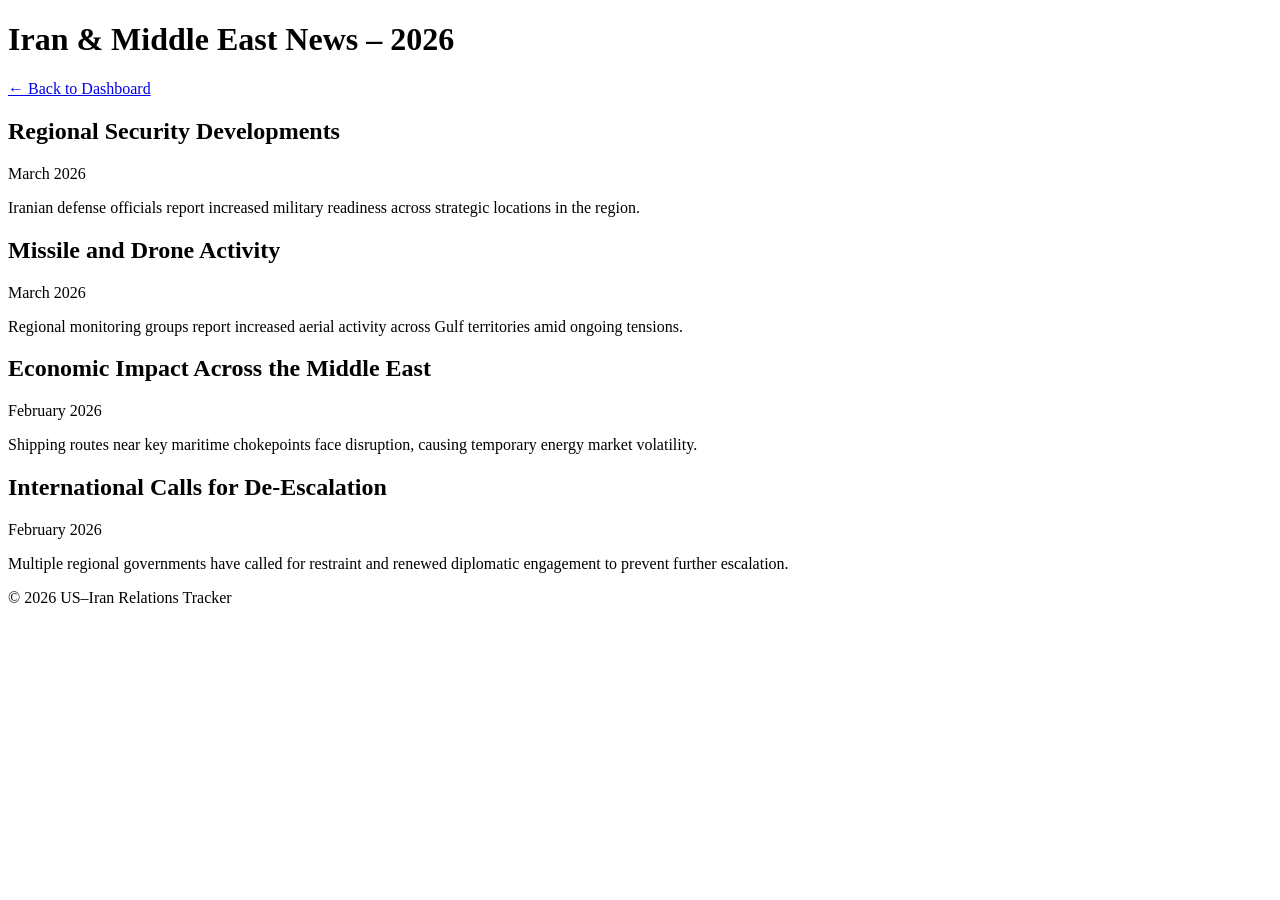
==== iran/iranlink.html @ 9f370c87 "Add iranlink.html for Iran and Middle East news" ====
<!DOCTYPE html>
<html lang="en">
<head>
    <meta charset="UTF-8">
    <title>Iran & Middle East News – 2026</title>
    <link rel="stylesheet" href="../style.css">
</head>
<body>

<header>
    <h1>Iran & Middle East News – 2026</h1>
    <a href="../index.html" class="card">← Back to Dashboard</a>
</header>

<section class="section-container">

    <article class="news-article">
        <h2>Regional Security Developments</h2>
        <p class="date">March 2026</p>
        <p>
            Iranian defense officials report increased military readiness
            across strategic locations in the region.
        </p>
    </article>

    <article class="news-article">
        <h2>Missile and Drone Activity</h2>
        <p class="date">March 2026</p>
        <p>
            Regional monitoring groups report increased aerial activity
            across Gulf territories amid ongoing tensions.
        </p>
    </article>

    <article class="news-article">
        <h2>Economic Impact Across the Middle East</h2>
        <p class="date">February 2026</p>
        <p>
            Shipping routes near key maritime chokepoints face disruption,
            causing temporary energy market volatility.
        </p>
    </article>

    <article class="news-article">
        <h2>International Calls for De-Escalation</h2>
        <p class="date">February 2026</p>
        <p>
            Multiple regional governments have called for restraint and renewed
            diplomatic engagement to prevent further escalation.
        </p>
    </article>

</section>

<footer>
    <p>© 2026 US–Iran Relations Tracker</p>
</footer>

</body>
</html>
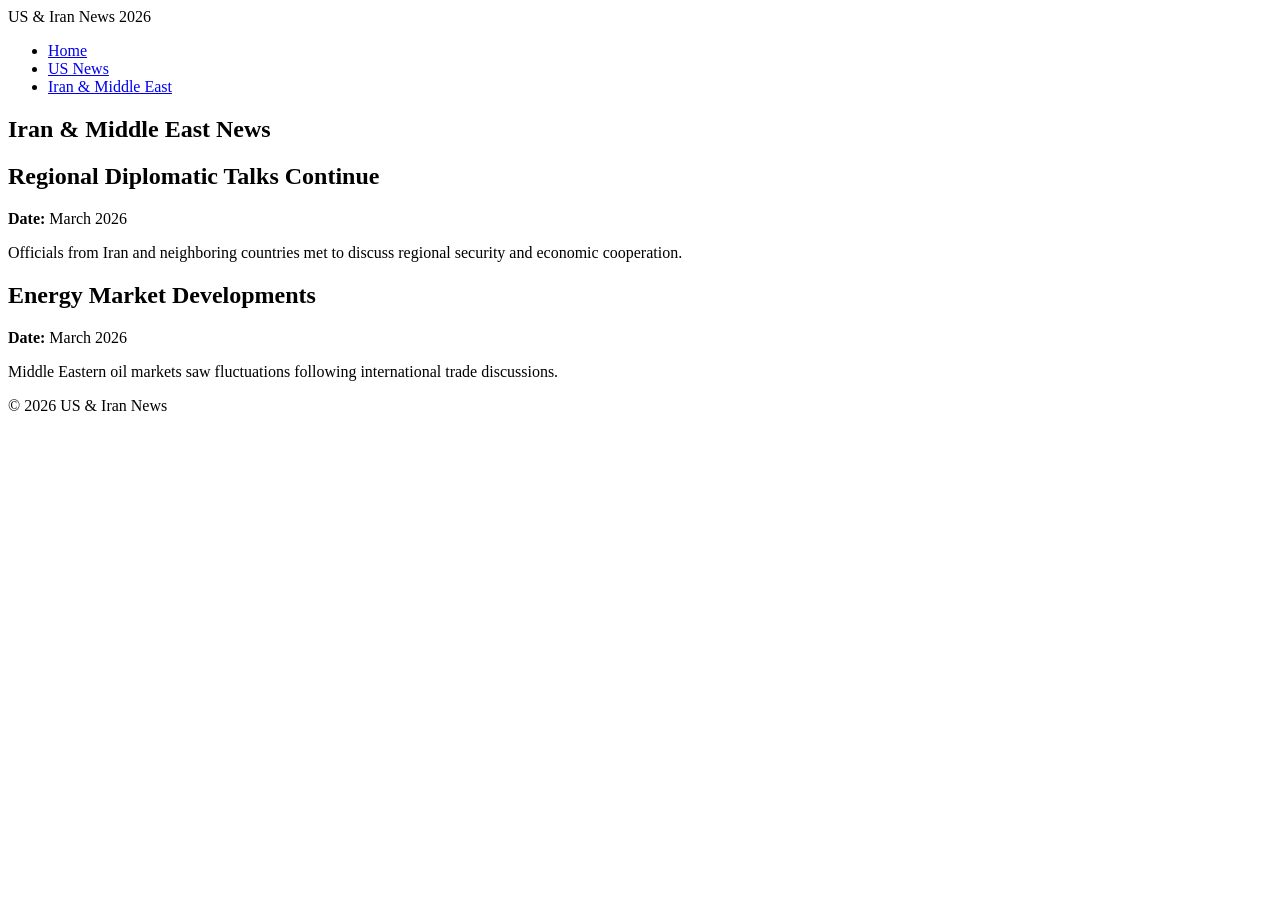
==== commit 9acf8e7c: "Refactor Iran news page structure and titles Updated titles and article structure for clarity." ====
--- a/iran/iranlink.html
+++ b/iran/iranlink.html
@@ -2,59 +2,41 @@
 <html lang="en">
 <head>
     <meta charset="UTF-8">
-    <title>Iran & Middle East News – 2026</title>
+    <title>Iran & Middle East News - 2026</title>
     <link rel="stylesheet" href="../style.css">
 </head>
 <body>
 
-<header>
-    <h1>Iran & Middle East News – 2026</h1>
-    <a href="../index.html" class="card">← Back to Dashboard</a>
-</header>
+<nav>
+    <div class="logo">US & Iran News 2026</div>
+    <ul>
+        <li><a href="../index.html">Home</a></li>
+        <li><a href="../us/uslink.html">US News</a></li>
+        <li><a href="iranlink.html">Iran & Middle East</a></li>
+    </ul>
+</nav>
 
-<section class="section-container">
+<section class="news-container">
+    <h1>Iran & Middle East News</h1>
 
-    <article class="news-article">
-        <h2>Regional Security Developments</h2>
-        <p class="date">March 2026</p>
-        <p>
-            Iranian defense officials report increased military readiness
-            across strategic locations in the region.
-        </p>
+    <article class="news-item">
+        <h2>Regional Diplomatic Talks Continue</h2>
+        <p><strong>Date:</strong> March 2026</p>
+        <p>Officials from Iran and neighboring countries met to discuss regional security and economic cooperation.</p>
     </article>
 
-    <article class="news-article">
-        <h2>Missile and Drone Activity</h2>
-        <p class="date">March 2026</p>
-        <p>
-            Regional monitoring groups report increased aerial activity
-            across Gulf territories amid ongoing tensions.
-        </p>
-    </article>
-
-    <article class="news-article">
-        <h2>Economic Impact Across the Middle East</h2>
-        <p class="date">February 2026</p>
-        <p>
-            Shipping routes near key maritime chokepoints face disruption,
-            causing temporary energy market volatility.
-        </p>
-    </article>
-
-    <article class="news-article">
-        <h2>International Calls for De-Escalation</h2>
-        <p class="date">February 2026</p>
-        <p>
-            Multiple regional governments have called for restraint and renewed
-            diplomatic engagement to prevent further escalation.
-        </p>
+    <article class="news-item">
+        <h2>Energy Market Developments</h2>
+        <p><strong>Date:</strong> March 2026</p>
+        <p>Middle Eastern oil markets saw fluctuations following international trade discussions.</p>
     </article>
 
 </section>
 
 <footer>
-    <p>© 2026 US–Iran Relations Tracker</p>
+    <p>© 2026 US & Iran News</p>
 </footer>
 
+<script src="../script.js"></script>
 </body>
 </html>
